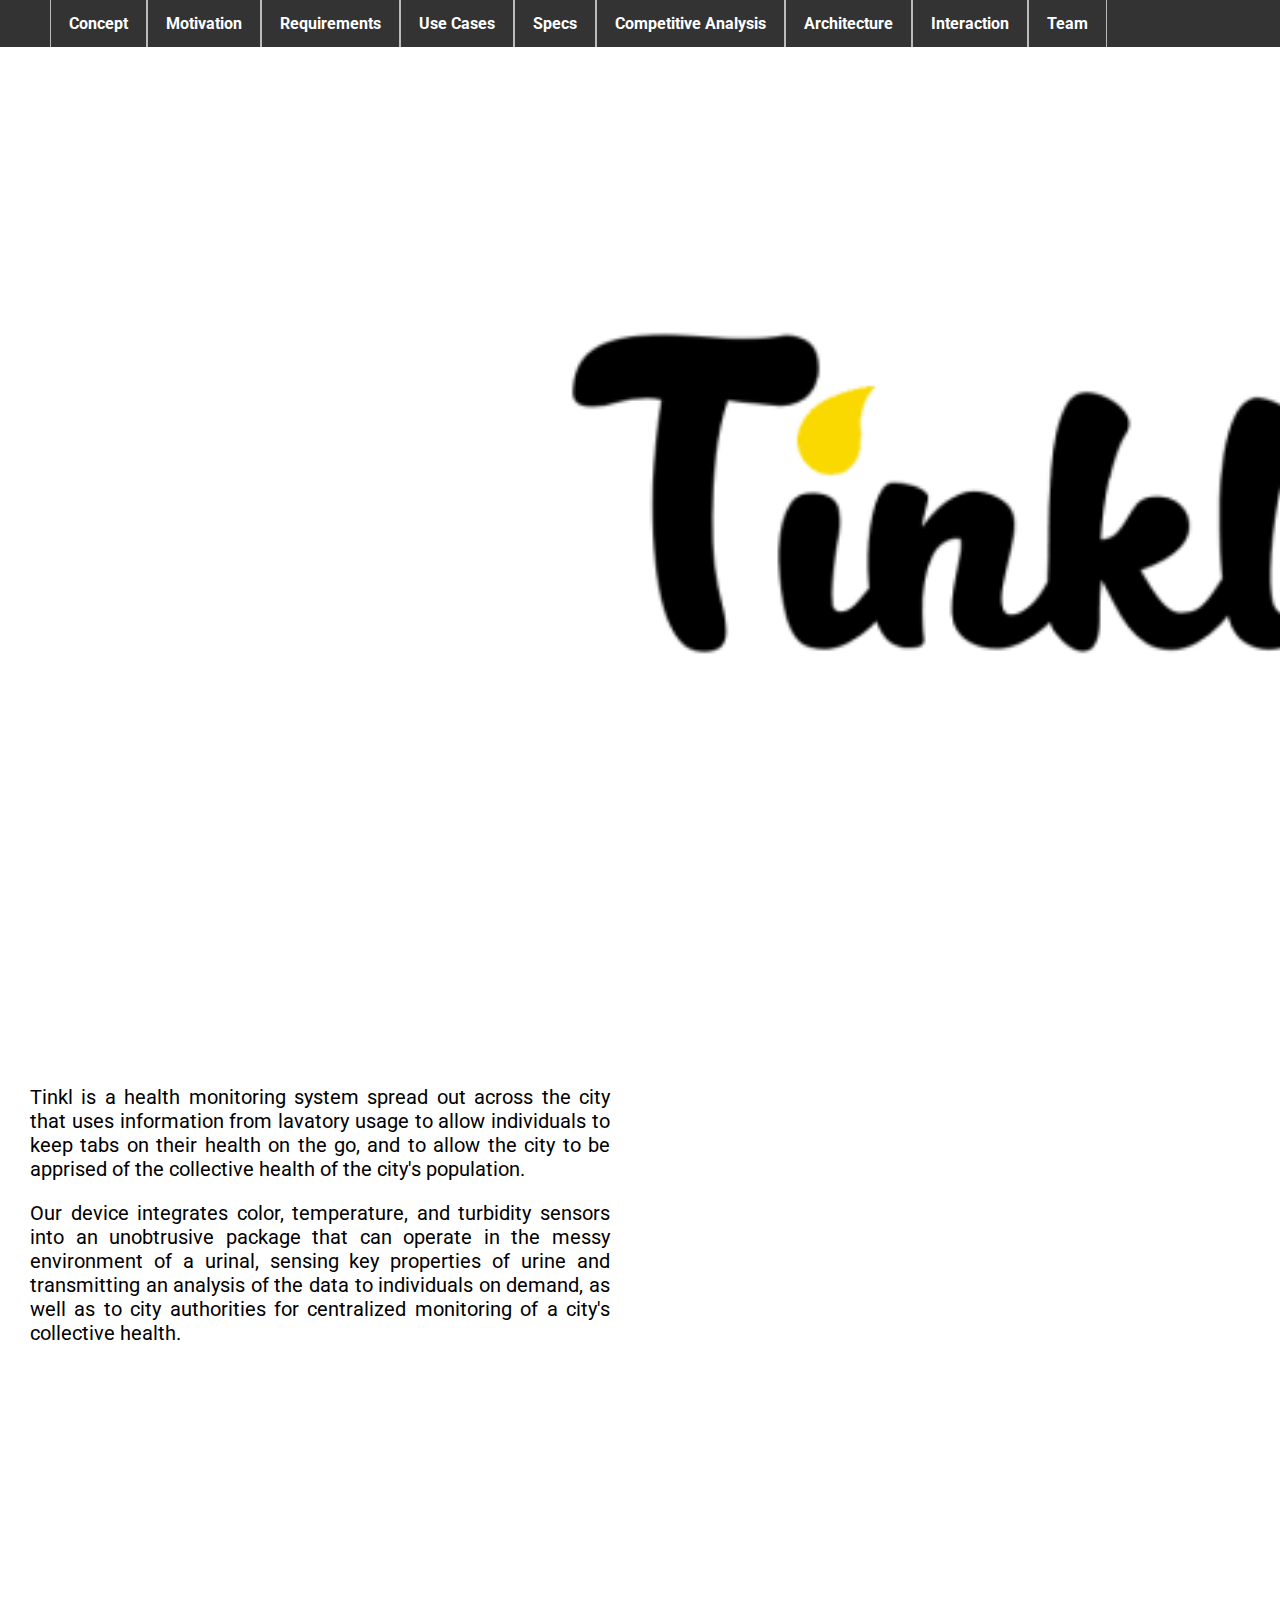
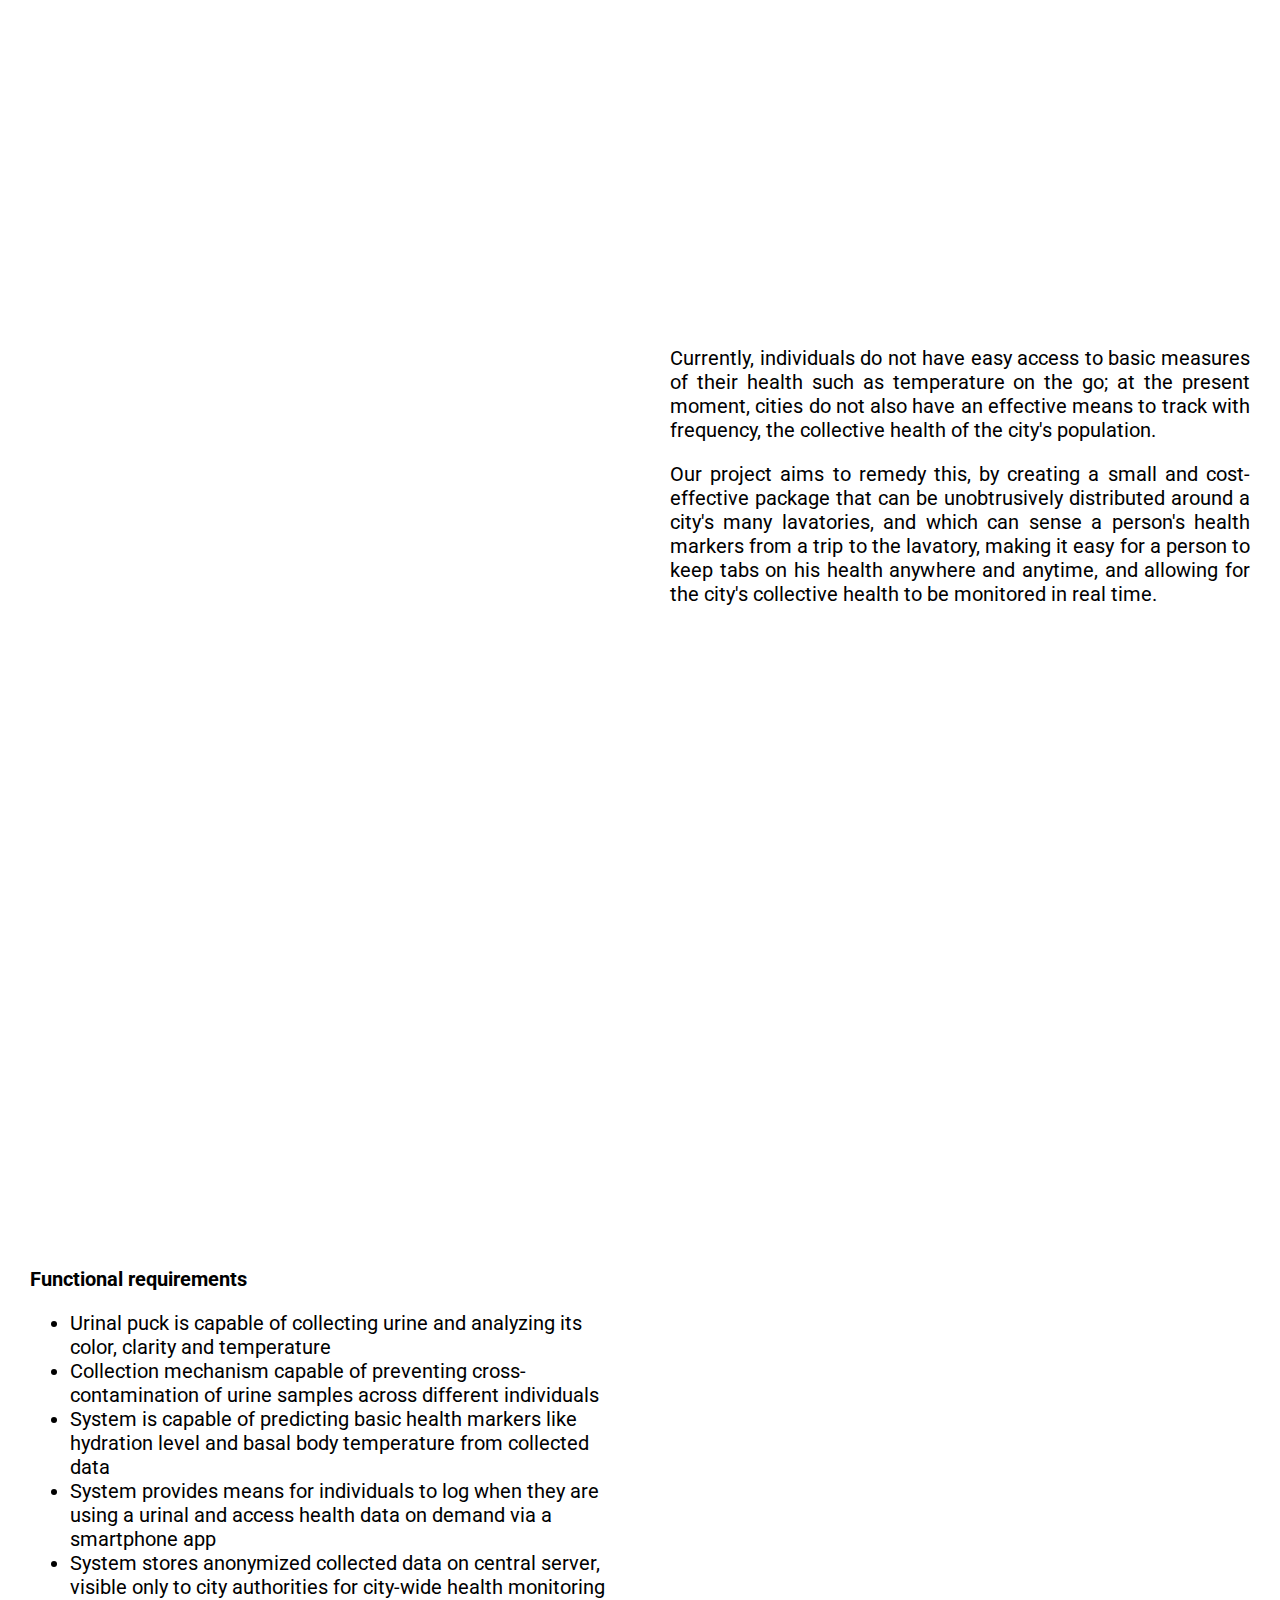
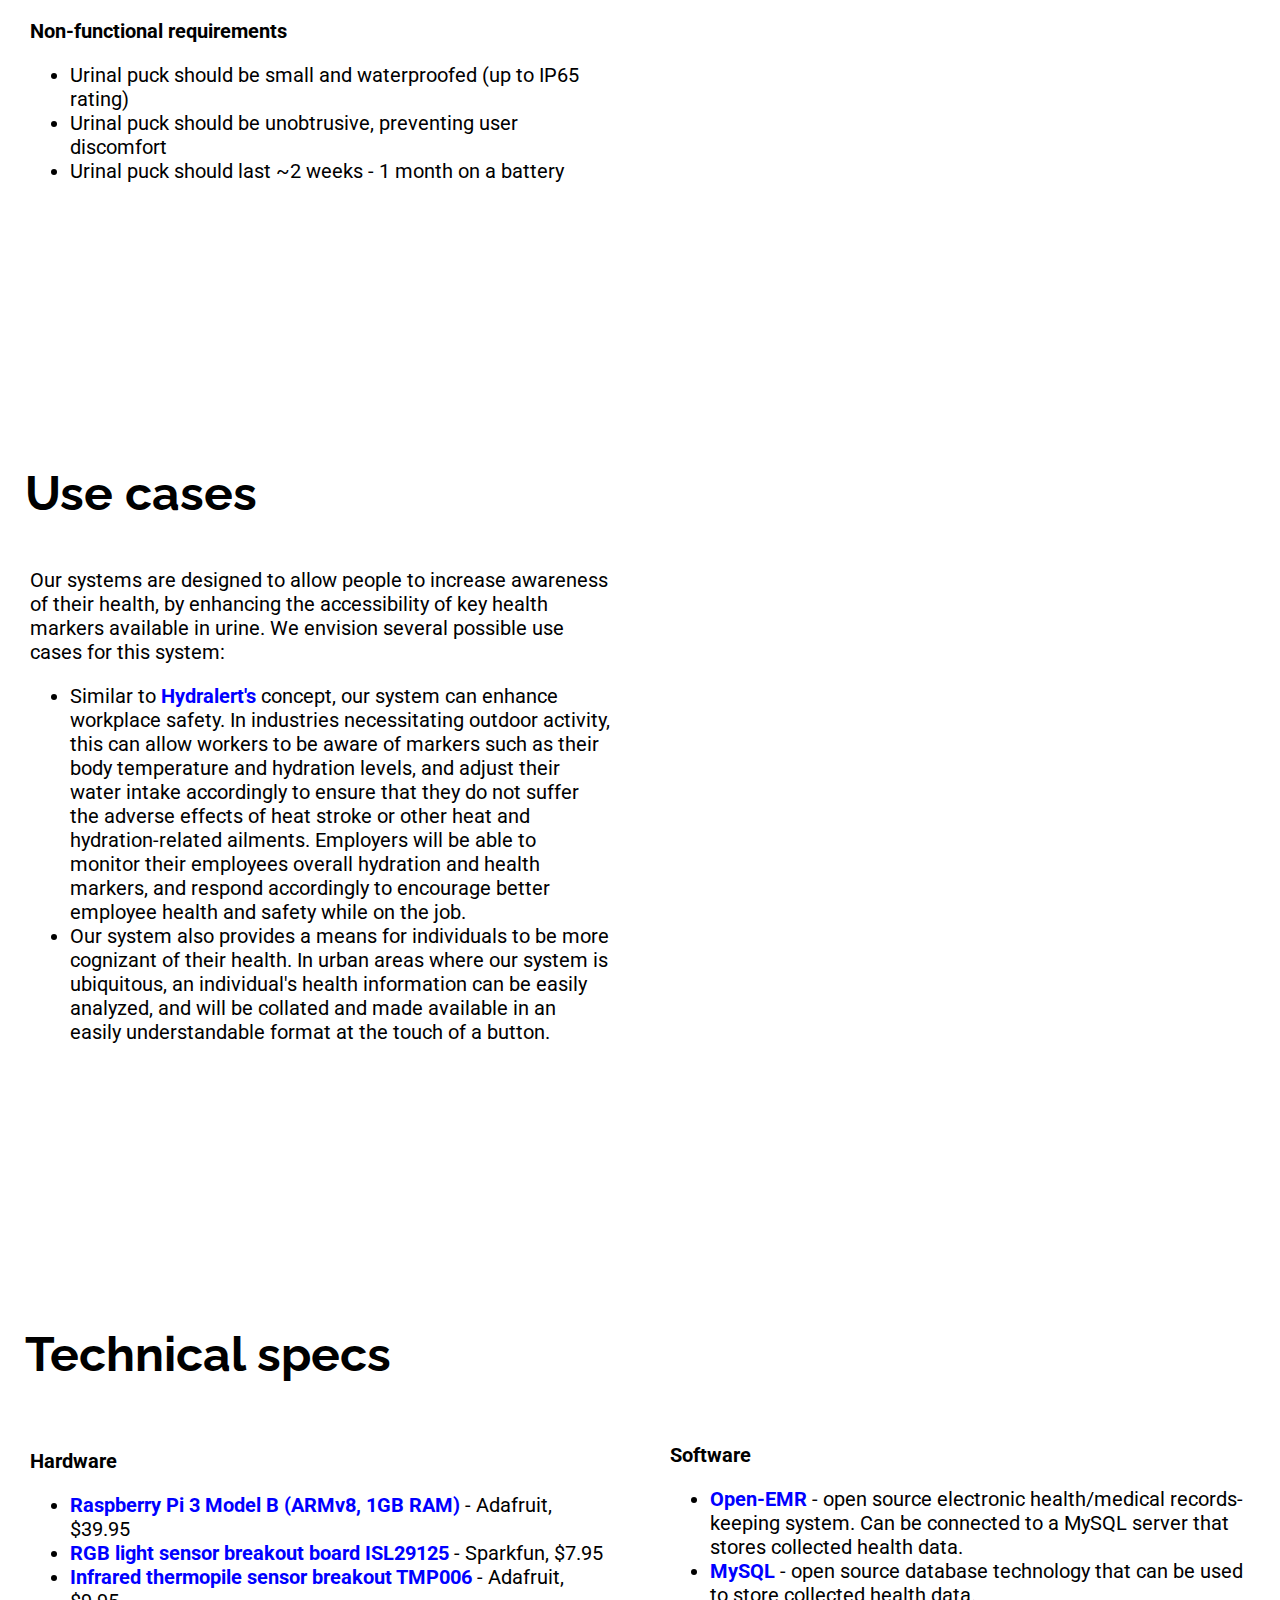
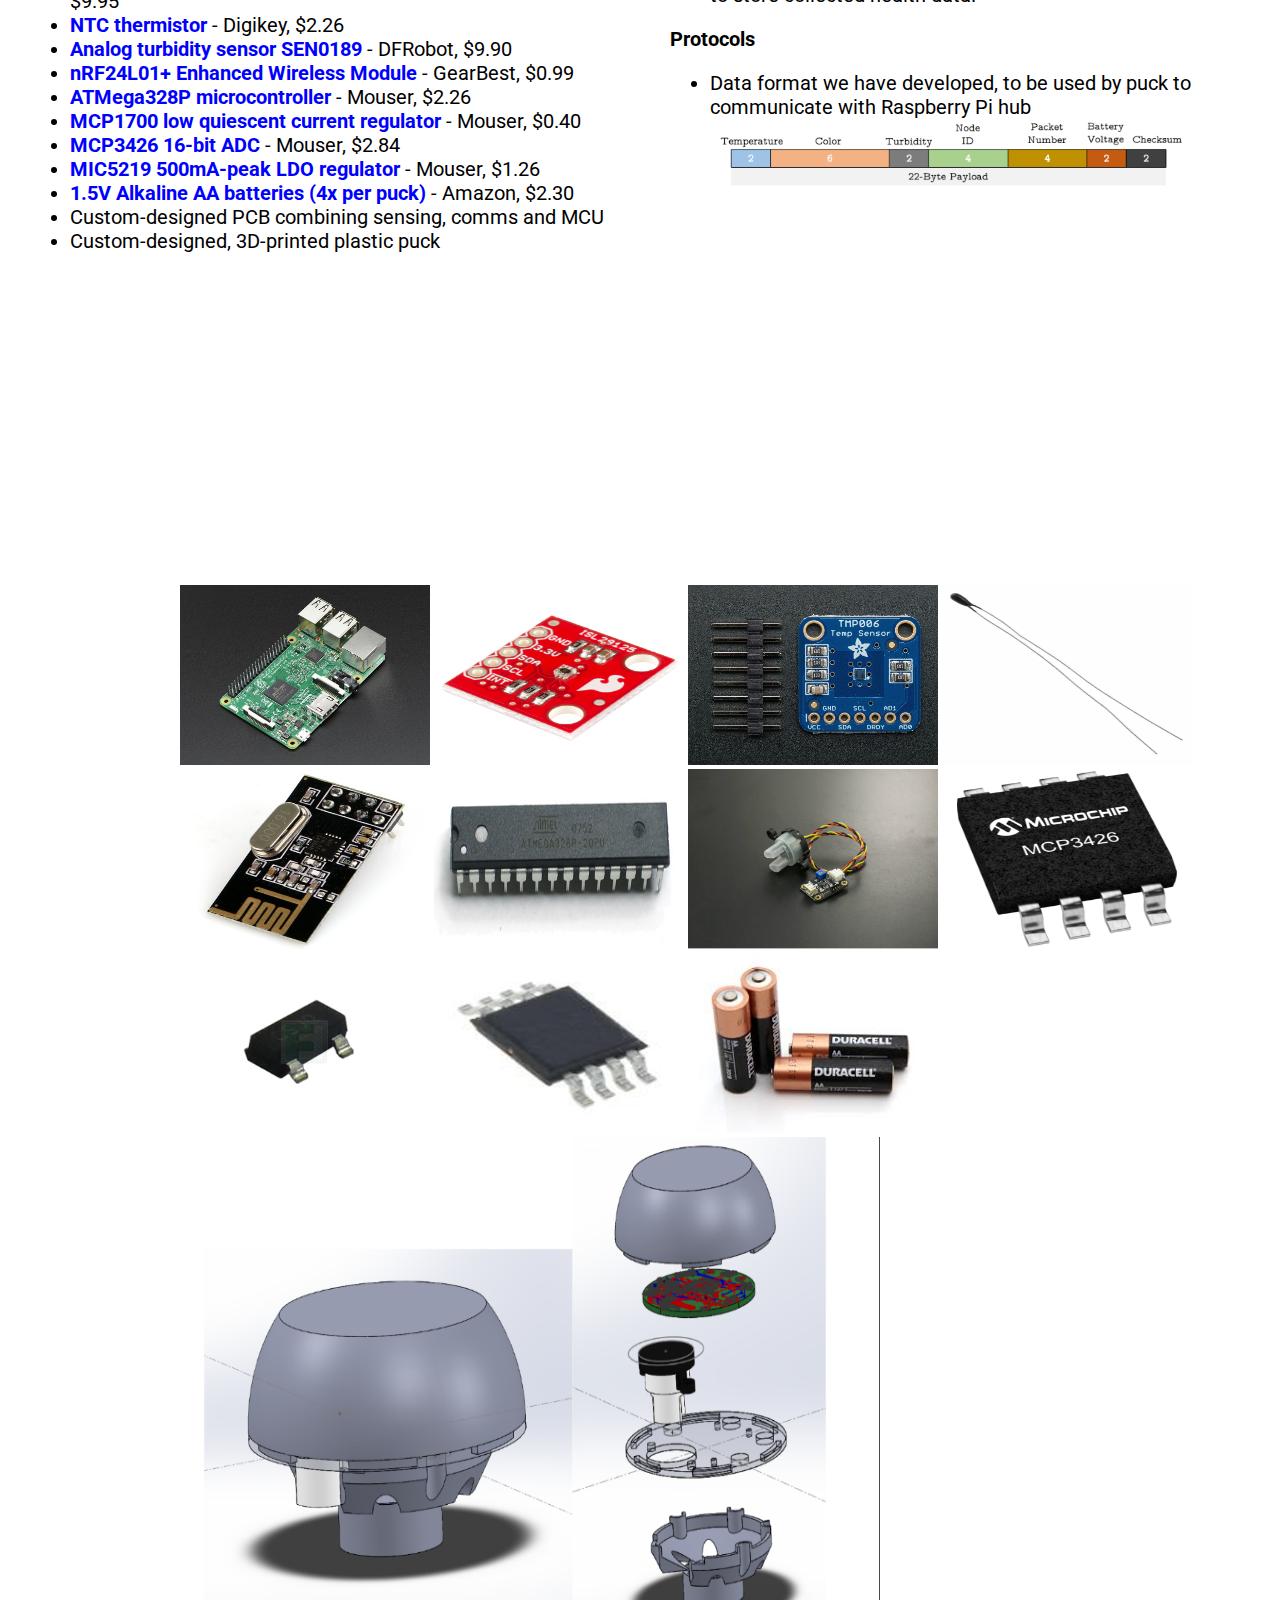
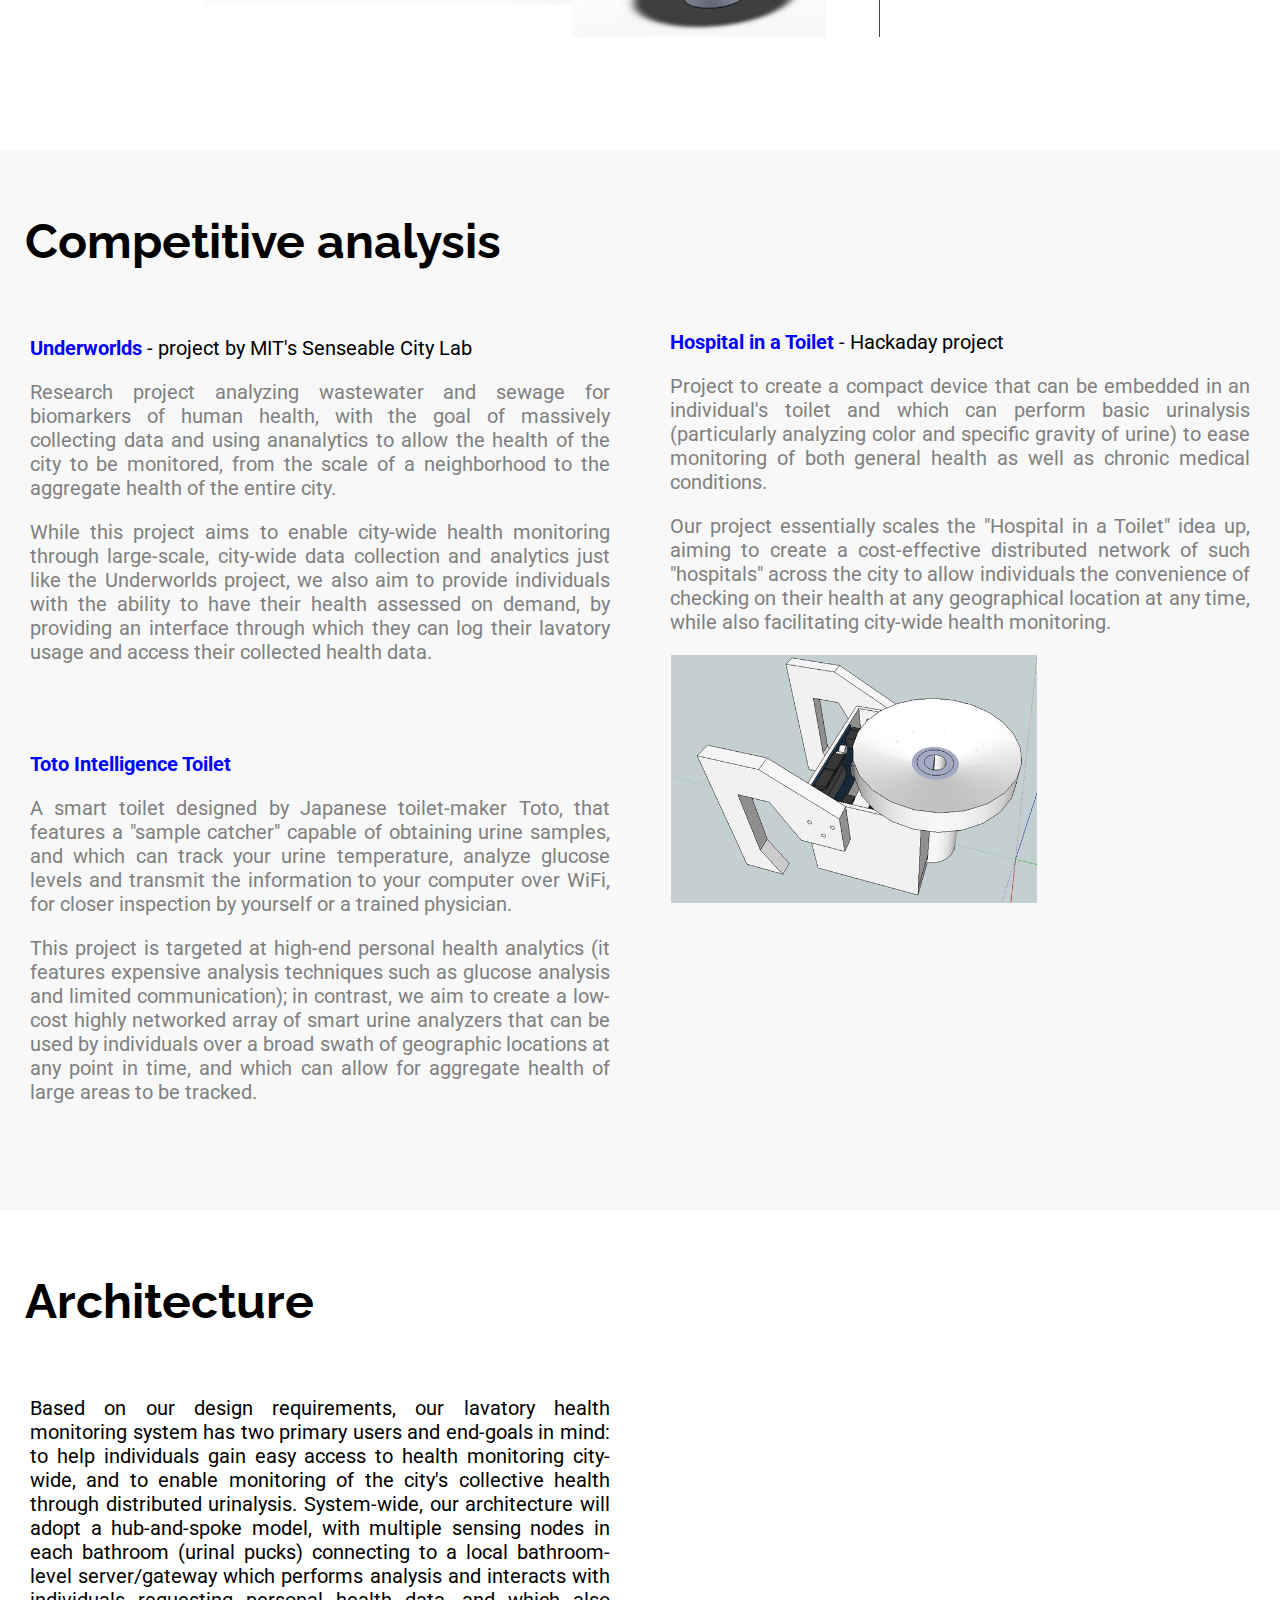
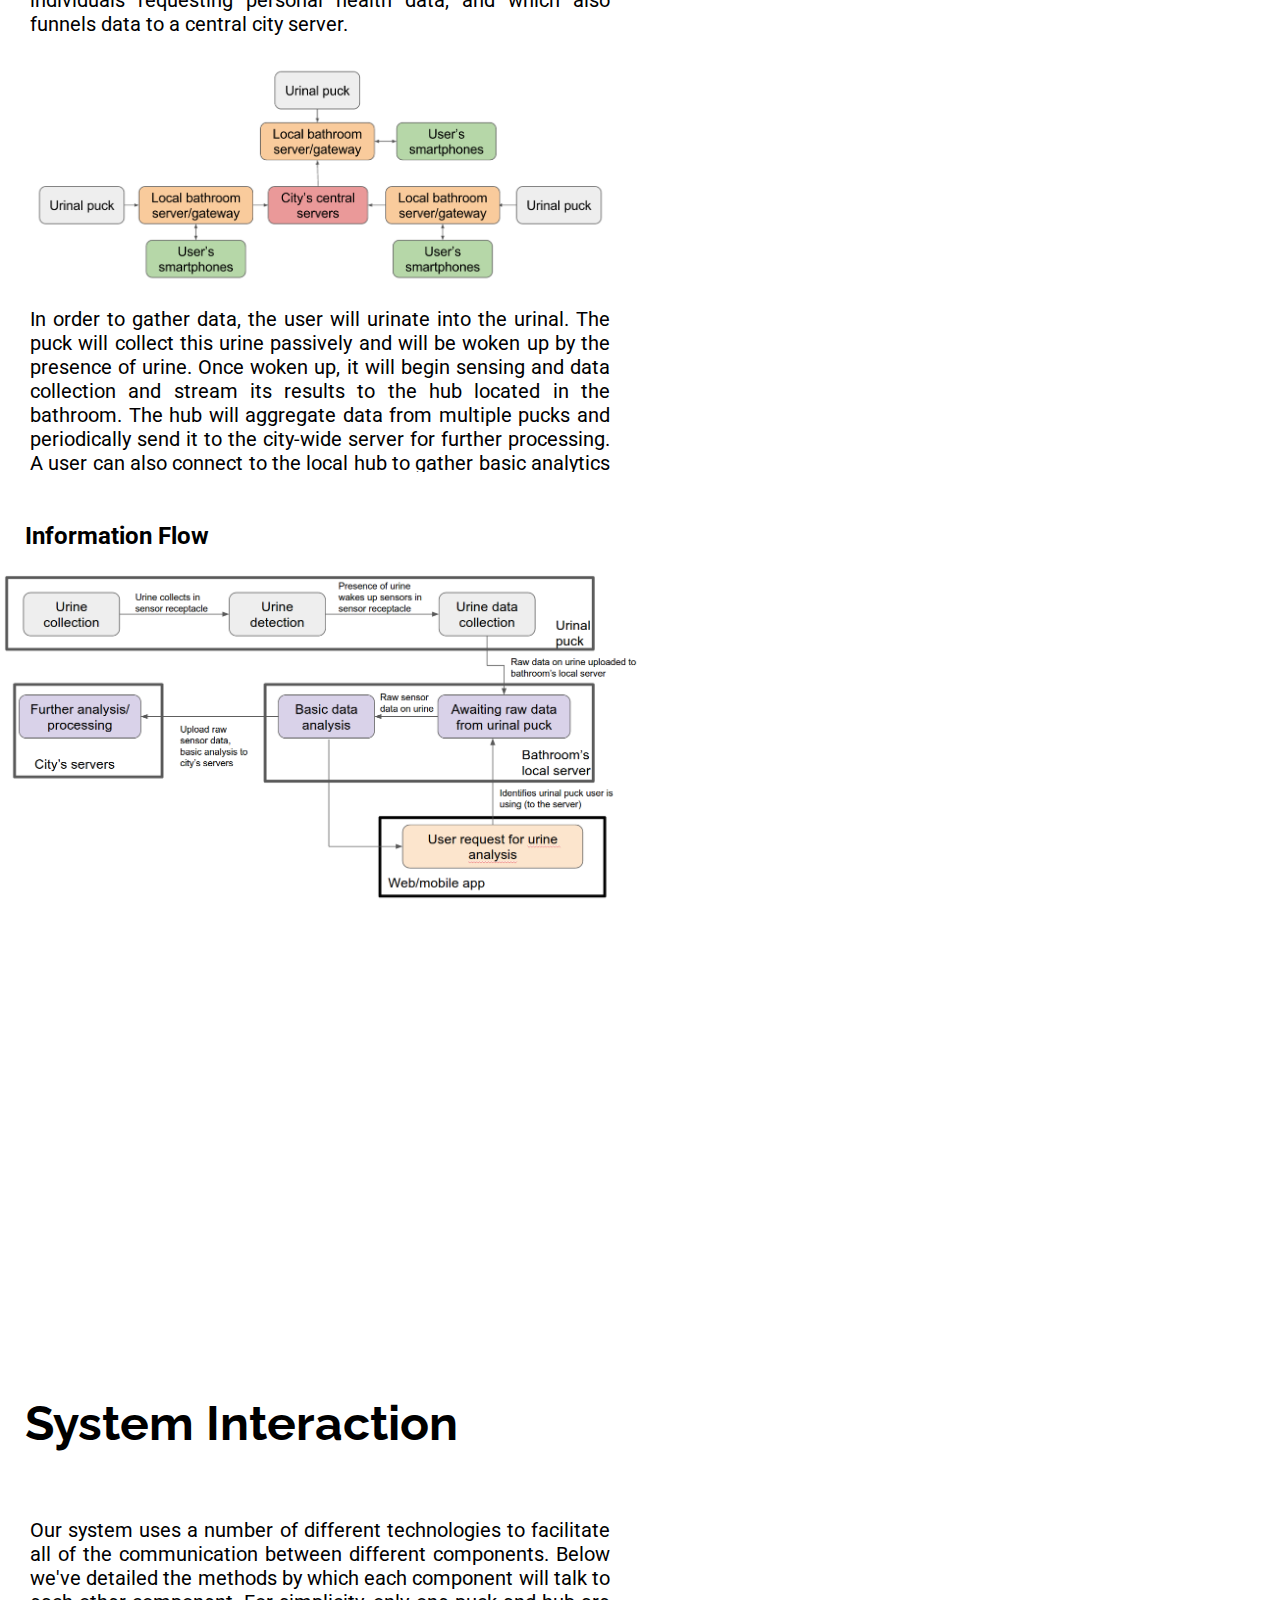
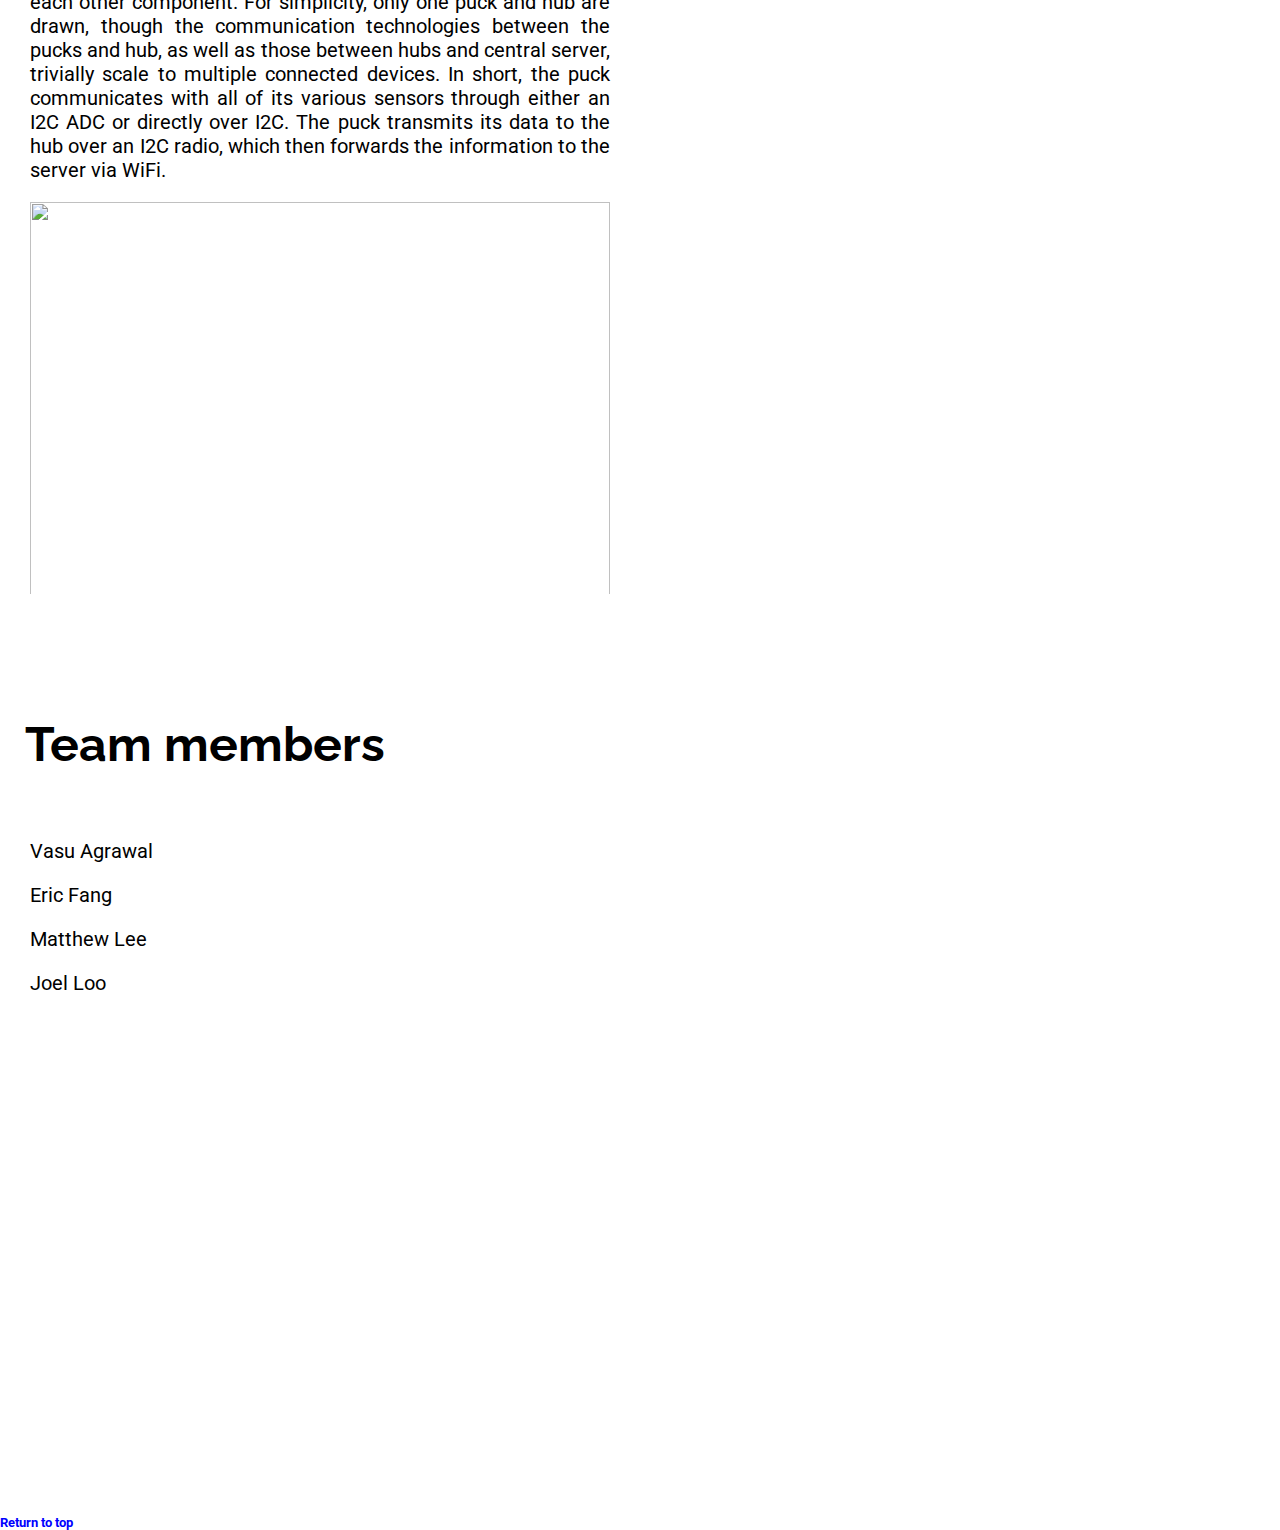
==== website/index.html @ 9ec41b8a "Fixed interaction diagram" ====
<html>
  <head>
    <title>home</title>
    <link rel="stylesheet" type="text/css" href="home.css">
    <link href="https://fonts.googleapis.com/css?family=Roboto" rel="stylesheet">
    <link href="https://fonts.googleapis.com/css?family=Raleway" rel="stylesheet">
    <script src="home.js"></script>
  </head>

  <body>
    <div id="bar">
      <div id="navigation" >
        <ul>
          <li><a class="smoothScroll" href="#section1">Concept</a></li>
          <li><a class="smoothScroll" href="#section2">Motivation</a></li>
          <li><a class="smoothScroll" href="#section3">Requirements</a></li>
          <li><a class="smoothScroll" href="#sectionusecase">Use Cases</a></li>
          <li><a class="smoothScroll" href="#section4">Specs</a></li>
          <li><a class="smoothScroll" href="#section5">Competitive Analysis</a></li> <!-- competitive analysis -->
          <li><a class="smoothScroll" href="#sectionarchitecture">Architecture</a></li>
          <li><a class="smoothScroll" href="#sectioninteraction">Interaction</a></li>
          <li><a class="smoothScroll" href="#sectionteam">Team</a></li>
        </ul>
      </div>
    </div>

    <div id="section0" class="content">
    </div>

    <div id="section1" class="content">
      <div id="text1" class="subtext">
        <div class="header" id="header1">
          <h1>Concept</h1>
        </div>
        <div class="text">
          <p align="justify">
            Tinkl is a health monitoring system spread out across the city that uses information from lavatory usage to allow individuals to keep tabs on their health on the go, and to allow the city to be apprised of the collective health of the city's population. 
          </p>
          <p align="justify">
            Our device integrates color, temperature, and turbidity sensors into an unobtrusive package that can operate in the messy environment of a urinal, sensing key properties of urine and transmitting an analysis of the data to individuals on demand, as well as to city authorities for centralized monitoring of a city's collective health.
         </p>
        </div>
      </div>
    </div>


    <div id="section2" class="content">
      <div id="text2" class="subtext">
        <div id="header2" class="header">
          <h1>Motivation</h1>
        </div>
        <div class="text">
          <p align="justify">
            Currently, individuals do not have easy access to basic measures of their health such as temperature on the go; at the present moment, cities do not also have an effective means to track with frequency, the collective health of the city's population.
          </p>
          <p align="justify">Our project aims to remedy this, by creating a small and cost-effective package that can be unobtrusively distributed around a city's many lavatories, and which can sense a person's health markers from a trip to the lavatory, making it easy for a person to keep tabs on his health anywhere and anytime, and allowing for the city's collective health to be monitored in real time.
          </p>
        </div>
      </div>
    </div>


    <div id="section3" class="content">
      <div id="text3" class="subtext">
        <div id="header3" class="header">
          <h1>Requirements</h1>
        </div>
        <div class="text">
          <p> <b>Functional requirements</b> </p>
          <ul>
            <li> Urinal puck is capable of collecting urine and analyzing its color, clarity and temperature</li>
            <li> Collection mechanism capable of preventing cross-contamination of urine samples across different individuals
            <li> System is capable of predicting basic health markers like hydration level and basal body temperature from collected data </li>
            <li> System provides means for individuals to log when they are using a urinal and access health data on demand via a smartphone app </li>
            <li> System stores anonymized collected data on central server, visible only to city authorities for city-wide health monitoring</li>
          </ul>
          <p> <b>Non-functional requirements</b> </p>
          <ul>
            <li>Urinal puck should be small and waterproofed (up to IP65 rating)</li>
            <li>Urinal puck should be unobtrusive, preventing user discomfort</li>
            <li>Urinal puck should last ~2 weeks - 1 month on a battery</li>
          </ul>
        </div>
      </div>
    </div>


	<div id="sectionusecase" class="content">
	  <div id="textusecase" class="subtext">
		 <div id="header4" class="header">
          <h1>Use cases</h1>
        </div>
		<div class="text">
		  Our systems are designed to allow people to increase awareness of their health, by enhancing the accessibility of key health markers available in urine. We envision several possible use cases for this system:
		  <ul>
			<li> Similar to <a href="http://www.hydralert.com/">Hydralert's</a> concept, our system can enhance workplace safety. 
In industries necessitating outdoor activity, this can allow workers to be aware of markers such as their body temperature and hydration levels, and adjust their water intake accordingly to ensure that they do not suffer the adverse effects of heat stroke or other heat and hydration-related ailments.
Employers will be able to monitor their employees overall hydration and health markers, and respond accordingly to encourage better employee health and safety while on the job.</li>
			<li>Our system also provides a means for individuals to be more cognizant of their health. In urban areas where our system is ubiquitous, an individual's health information can be easily analyzed, and will be collated and made available in an easily understandable format at the touch of a button.</li>
		  </ul> 
		</div>
	  </div>
	</div>


    <div id="section4" class="content">
      <div id="text4l" class="subtext">
        <div id="header4" class="header">
          <h1>Technical specs</h1>
        </div>
        <div class="text">
          <p> <b>Hardware</b> </p>
          <ul>
            <li><a href="https://www.adafruit.com/products/3055">Raspberry Pi 3 Model B (ARMv8, 1GB RAM)</a> - Adafruit, $39.95</li>
            <li><a href="https://www.sparkfun.com/products/12829">RGB light sensor breakout board ISL29125</a> - Sparkfun, $7.95</li>
            <li><a href="https://www.adafruit.com/product/1296">Infrared thermopile sensor breakout TMP006</a> - 	Adafruit, $9.95</li>
			<li><a href="https://www.digikey.com/product-detail/en/us-sensor/PS103J2/615-1003-ND/1014531">NTC thermistor</a> - Digikey, $2.26</li>
            <li><a href="https://www.dfrobot.com/product-1394.html">Analog turbidity sensor SEN0189</a> - DFRobot, $9.90</li>
            <li><a href="http://www.gearbest.com/transmitters-receivers-module/pp_218375.html?wid=21">nRF24L01+ Enhanced Wireless Module</a> - GearBest, $0.99</li>
			<li><a href="http://www.mouser.com/ProductDetail/Microchip/ATMEGA328P-PN/?qs=6Dg1WZIWLC4IRXxsq4v5tA%3D%3D&gclid=CjwKEAjwlKLHBRDztKr6wMnRthMSJAALcT-sWZq5du9UyXFhWGNH5FkwMWp2oCt7id7sCQNMJdE4fhoCCG3w_wcB"> ATMega328P microcontroller</a> - Mouser, $2.26</li>
			<li><a href="http://www.mouser.com/ProductDetail/Microchip-Technology/MCP1700-3302E-TO/?qs=h7tZ5KkzNMMPEB66r2rMQw%3D%3D">MCP1700 low quiescent current regulator</a> - Mouser, $0.40</li>
			<li><a href="http://www.mouser.com/ProductDetail/Microchip-Technology/MCP3426A0-E-SN/?qs=sGAEpiMZZMtgJDuTUz7XuzWo0wJcCr0HZ6szMAC%2f19M%3d">MCP3426 16-bit ADC</a> - Mouser, $2.84</li>
			<li><a href="http://www.mouser.com/ProductDetail/Microchip-Technology-Micrel/MIC5219-50YMM/?qs=kh6iOki%2FeLGcAZQ4JCOeow%3D%3D">MIC5219 500mA-peak LDO regulator</a> - Mouser, $1.26</li>
            <li><a href="https://www.amazon.com/Duracell-Coppertop-Alkaline-Aa-Count/dp/B0035LCFNQ/ref=zg_bs_389577011_12?_encoding=UTF8&refRID=1QN7TV32WRS8P8SPSJGH&th=1">1.5V Alkaline AA batteries (4x per puck)</a> - Amazon, $2.30</li>
			<li>Custom-designed PCB combining sensing, comms and MCU</li>
			<li>Custom-designed, 3D-printed plastic puck</li>

          </ul>
        </div>
      </div>
      <div id="text4r" class="subtext">
        <div class="text">
          <br></br>
          <br></br>
          <br></br>
          <p> <b>Software</b> </p>
            <ul>
              <li><a href="http://www.open-emr.org/">Open-EMR</a> - open source electronic health/medical records-keeping system. Can be connected to a MySQL server that stores collected health data.</li>
              <li><a href="https://dev.mysql.com/">MySQL</a> - open source database technology that can be used to store collected health data.</li>
            </ul>
          <p> <b>Protocols</b> </p>
			<ul>
			  <li>Data format we have developed, to be used by puck to communicate with Raspberry Pi hub</li>
			  <img src="files/radio_protocol.png" title="Radio to RasPi hub protocol" style="width:480px;height:75px">
			</ul>
        </div>
      </div>
    </div>


    <div id="section4gallery">
      <div class="gallery" style="margin:0 auto;">
        <img src="files/raspi3.jpg" title="Raspberry Pi 3" style="width:250px;height:180px"/>
        <img src="files/isl29125.jpg" title="ISL29125 color sensor" style="width:250px;height:180px"/>
         <img src="files/tmp006.jpg" title="TMP006 contactless temperature sensor" style="width:250px;height:180px"/>
          <img src="files/ntc_thermistor.png" title="NTC Thermistor (Temperature sensing)" style="width:250px;height:180px"/>
      </div>
      <div class="gallery">
  		<img src="files/nrf24l01.jpg" title="nRF24L01+ Enhanced Wireless Module" style="width:250px;height:180px"/>
        <img src="files/atmega328p.jpg" title="ATMega328P MCU" style="width:250px;height:180px"/>
         <img src="files/turbidity.jpg" title="DFRobot analog turbidity sensor" style="width:250px;height:180px"/>
          <img src="files/mcp3426.png" title="MCP3426 16-bit ADC" style="width:250px;height:180px"/>
      </div>
      <div class="gallery">
        <img src="files/mcp1700.jpg" title="MCP1700 low quiescent current regulator" style="width:250px;height:180px"/>
        <img src="files/mic5219.jpg" title="MIC5219 high peak current regulator" style="width:250px;height:180px"/>
        <img src="files/alkaline_battery.jpg" title="AA alkaline batteries" style="width:250px;height:180px"/>
      </div>
	  <div class="gallery">
	    <img src="files/puck.png" title="Plastic puck design with PCB and turbidity sensor inside" style="width:700px; height:500px">
	  </div>
      <br></br>
      <br></br>
      <br></br>
    </div>


    <div id="section5" class="content">
      <div id="text5l" class="subtext">
        <div class="header" id="header5">
          <h1> Competitive analysis </h1>
        </div>
        <div class="text">
          <p> 
            <a href="http://underworlds.mit.edu/"> Underworlds </a> 
         - project by MIT's Senseable City Lab 
          </p>
          <p id="description" align="justify">
            Research project analyzing wastewater and sewage for biomarkers of human health, with the goal of massively collecting data and using ananalytics to allow the health of the city to be monitored, from the scale of a neighborhood to the aggregate health of the entire city.
          </p>
          <p id="description" align="justify">
            While this project aims to enable city-wide health monitoring through large-scale, city-wide data collection and analytics just like the Underworlds project, we also aim to provide individuals with the ability to have their health assessed on demand, by providing an interface through which they can log their lavatory usage and access their collected health data.
          </p>
          <br></br>
          <p>
            <a href="https://singularityhub.com/2009/05/12/smart-toilets-doctors-in-your-bathroom/"> Toto Intelligence Toilet </a>
          </p>
          <p id="description" align="justify">
            A smart toilet designed by Japanese toilet-maker Toto, that features a "sample catcher" capable of obtaining urine samples, and which can track your urine temperature, analyze glucose levels and transmit the information to your computer over WiFi, for closer inspection by yourself or a trained physician. 
          </p>
          <p id="description" align="justify">
            This project is targeted at high-end personal health analytics (it features expensive analysis techniques such as glucose analysis and limited communication); in contrast, we aim to create a low-cost highly networked array of smart urine analyzers that can be used by individuals over a broad swath of geographic locations at any point in time, and which can allow for aggregate health of large areas to be tracked.
          </p>
        </div>
      </div>
      <div id="text5r" class="subtext">
        <div class="text">
          <br></br>
          <br></br>
          <br></br>
          <p>
            <a href="https://hackaday.io/project/2387-hospital-in-a-toilet"> Hospital in a Toilet </a> - Hackaday project
          </p>
          <p id="description" align="justify">
            Project to create a compact device that can be embedded in an individual's toilet and which can perform basic urinalysis (particularly analyzing color and specific gravity of urine) to ease monitoring of both general health as well as chronic medical conditions.
          </p>
          <p id="description" align="justify">
            Our project essentially scales the "Hospital in a Toilet" idea up, aiming to create a cost-effective distributed network of such "hospitals" across the city to allow individuals the convenience of checking on their health at any geographical location at any time, while also facilitating city-wide health monitoring.
          </p>
          <img src="files/hospital_in_a_toilet.png" style="width:368px;height:250px;" align="middle">
        </div>
      </div>
    </div>


    <div id="sectionarchitecture" class="content">
      <div class="subtext">
        <div class="headerblack"> <h1>Architecture</h1> </div>
        <div class="text">
          <p align="justify">
Based on our design requirements, our lavatory health monitoring system has two
primary users and end-goals in mind: to help individuals gain easy access to
health monitoring city-wide, and to enable monitoring of the city's collective
health through distributed urinalysis. System-wide, our architecture will adopt
a hub-and-spoke model, with multiple sensing nodes in each bathroom (urinal
pucks) connecting to a local bathroom-level server/gateway which performs
analysis and interacts with individuals requesting personal health data, and
which also funnels data to a central city server.
          </p>
<img src="files/arch1.png" style="width:100%;" align="middle">

<p align="justify">
In order to gather data, the user will urinate into the urinal. The puck will
collect this urine passively and will be woken up by the presence of urine. Once
woken up, it will begin sensing and data collection and stream its results to
the hub located in the bathroom. The hub will aggregate data from multiple pucks
and periodically send it to the city-wide server for further processing. A user
can also connect to the local hub to gather basic analytics and data after
indicating their desire to receive such data.
</p>

        </div>
      </div>
    </div>

    <div id="sectionarchitecture2" class="content">
        <div class="subtext">
            <div class="headerblack"> <h2>Information Flow</h2> </div>
            <img src="files/arch4.png" style="width:100%;" align="middle">
        </div>
    </div>
   

    <div id="sectioninteraction" class="content">
      <div class="subtext">
        <div class="headerblack"> <h1>System Interaction</h1> </div>
        <div class="text">
          <p align="justify">
Our system uses a number of different technologies to facilitate all of the
communication between different components. Below we've detailed the methods by
which each component will talk to each other component. For simplicity, only one
puck and hub are drawn, though the communication technologies between the pucks
and hub, as well as those between hubs and central server, trivially scale to
multiple connected devices. In short, the puck communicates with all of its
various sensors through either an I2C ADC or directly over I2C. The puck
transmits its data to the hub over an I2C radio, which then forwards the
information to the server via WiFi.
          </p>

          <img  src="files/interaction2.png" style="width:100%;">
        </div>
      </div>
    </div>


    <div id="sectionteam" class="content">
      <div class="header" id="headerteam">
        <h1>Team members</h1>
      </div>
      <div class="text">
        <p>Vasu Agrawal</p>
        <p>Eric Fang</p>
        <p>Matthew Lee</p>
        <p>Joel Loo</p>
      </div>
    </div>

    <a class="smoothScroll" href="#section0" id="return">Return to top</a>

    <!--<script src="https://ajax.googleapis.com/ajax/libs/jquery/1.11.3/jquery.min.js"></script>-->
    <script type="text/javascript" src="http://ajax.googleapis.com/ajax/libs/jquery/1.7.1/jquery.min.js"></script>
    <script type="text/javascript" src="javascript/smoothscroll.js"></script>
	
  </body>
</html>
---- website/home.css ----
@font-face {
  font-family: HelveticaNeue;
  src: url("accessories/helveticaneue.woff") format('woff');
}

body {
  padding-top: 39px;
  margin: 0;
  font-family: "HelveticaNeue", Roboto, Arial;
}

.title {
  text-decoration: none;
  font-family: Segoe UI;
  margin: 24px;
}

h1 {
  text-decoration: none;
  font-family: "HelveticaNeue", Raleway, Roboto, Arial;
  font-size: 48px;
}

a {
  text-decoration: none;
  font-family: "HelveticaNeue", Roboto, Arial;
  font-weight: bold;
  color: blue;
}

.header {
  padding-left: 25px;
  padding-top: 30px;
  color: white;
  font-family: "HelveticaNeue", Roboto, Arial;
}

.headerblack {
  padding-left: 25px;
  padding-top: 30px;
  color: black;
  font-family: "HelveticaNeue", Roboto, Arial;
}

.content {
  display: flex;
  flex-direction: row;
/*  width: 100vw;
  height: 100vh;
*/
  width: 100%;
  height: 100%;
  min-height: 600px;
  left: 0;   
  position: relative;   
}

.subtext {
  height: 100%;
  width: 50%;
  position: absolute;
  z-index: 10;
  /*left: 9px;*/
  top: 0;
  background-color: rgba(255, 255, 255, 0.4);
  overflow: hidden;
}

.text {
  padding-left: 30px;
  padding-right: 30px;
  padding-top: 15px;
  color: black;
  font-family: "HelveticaNeue", Roboto, Raleway, Arial;
  font-size: 20px;
}

.gallery {
  padding-left: 180px;
}

small {
  margin-left: 24px;
  color: gray;
}

#bar {
  background-color: #333;
  width: 100%;
  height: 47px;
  margin: 0;
  padding: 0;
  position: fixed;
  top: 0;
  left: 0;
  z-index: 99;
}

#navigation {
  padding: 0;
  padding-left: 50px;
  background-color: #333;
  height: 47px;
  margin: auto;
}

#navigation ul {
  list-style-type: none;
  position: fixed;
  top: 0;
  margin: 0;
  padding: 0;
  overflow: hidden;
  background-color: #333;
}

#navigation li {
  float: left;
  border-right: 1px solid #BBB;
  border-left: 1px solid #BBB;
}

#navigation li a {
  display: block;
  color: white;
  text-align: center;
  padding: 14px 18px;
  text-decoration: none;
  font-family: "HelveticaNeue", Roboto;
}

#navigation li a:hover {
  background-color:#888
}

#section0 {
  background-image: url("files/tinkl_logo.png");
  background-position: left top, 0% 45%;
  background-size: cover, 100%;
  background-repeat: no-repeat, no-repeat;
  background-attachment: fixed, fixed;
}

#section1 {
  background-image: url("files/stock1.jpg");
  background-position: left top, 0% 45%;
  background-size: cover, 60%;
  background-repeat: no-repeat, no-repeat;
  background-attachment: fixed, fixed;
  min-height: 660px;
  
}

#section2 {
  padding-top: 60px;
  background-image: url("files/stock4.jpg");
  background-position: left top, 0% 45%;
  background-size: cover, 60%;
  background-repeat: no-repeat, no-repeat;
  background-attachment: fixed, fixed;
}

#section3 {
  padding-top: 60px;
  background-image: url("files/stock2.jpg");
  background-position: left top, 6% 45%;
  background-size: cover, 60%;
  background-repeat: no-repeat, no-repeat;
  background-attachment: fixed, fixed;
}

#section4 {
  padding-top: 60px;
/*  background-image: url("files/stock4.jpg"); */
/*  background: -webkit-linear-gradient(top #ffffff, bottom #e8e8e8); */
  background-position: left top, 6% 45%;
  background-size: cover, 60%;
  background-repeat: no-repeat, no-repeat;
  background-attachment: fixed, fixed;
  min-height = 500px;
/*  border-bottom: 3px solid #e8e8e8;*/
}

/*
#section4gallery {

}
*/

#section5 {
  padding-top: 60px;
/*  background-image: url("files/stock1.jpg");*/
/*  background: -webkit-linear-gradient(#ffffff, #e8e8e8); */
  background: #f4f4f4; 
  background-position: left top, 6% 45%;
  background-size: cover, 60%;
  background-repeat: no-repeat, no-repeat;
  background-attachment: fixed, fixed;
  min-height: 1000px;
}

#header5 {
  color: black;
}

#sectionteam {
  display: block;
  padding-top: 60px;
  background: white;
  background-position: left top, 6% 45%;
  background-size: cover, 60%;
  background-repeat: no-repeat, no-repeat;
  background-attachment: fixed, fixed;
}

#header4 {
  color: black;
}

#headerteam {
  color: black;
}

#text1 {
  left: 0;
}

#text2 {
  right: 0;
}

#text3 {
  left: 0;
}

#text4l {
  left: 0;
}

#text4r {
  right: 0;
}

#text5l {
  left: 0;
}

#text5r {
  right: 0;
}

#description {
  color: grey;
}

#return {
  text-decoration: none;
  font-size: small;
  color: blue;
}
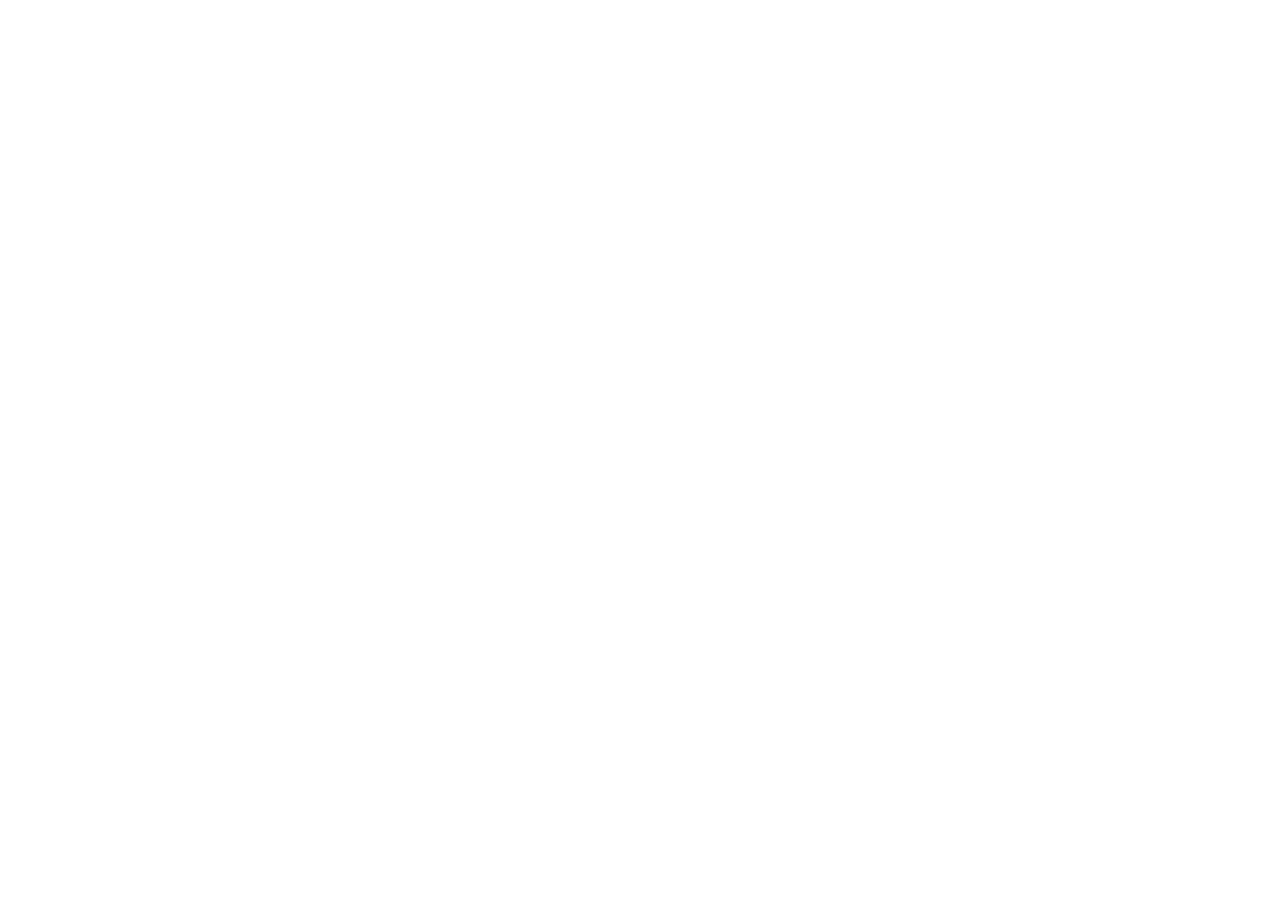
==== commit f8b6e82d: "Adding redirect to index.html" ====
--- a/website/index.html
+++ b/website/index.html
@@ -1,5 +1,35 @@
 <html>
   <head>
+
+<!-- Pleace this snippet right after opening the head tag to make it work properly -->
+
+<!-- This code is licensed under GNU GPL v3 -->
+<!-- You are allowed to freely copy, distribute and use this code, but removing author credit is strictly prohibited -->
+<!-- Generated by http://insider.zone/tools/client-side-url-redirect-generator/ -->
+
+<!-- REDIRECTING STARTS -->
+<link rel="canonical" href="https://vasuagrawal.github.io/tinkl/"/>
+<noscript>
+	<meta http-equiv="refresh" content="0;URL=https://vasuagrawal.github.io/tinkl/">
+</noscript>
+<!--[if lt IE 9]><script type="text/javascript">var IE_fix=true;</script><![endif]-->
+<script type="text/javascript">
+	var url = "https://vasuagrawal.github.io/Tinkl/";
+	if(typeof IE_fix != "undefined") // IE8 and lower fix to pass the http referer
+	{
+		document.write("redirecting..."); // Don't remove this line or appendChild() will fail because it is called before document.onload to make the redirect as fast as possible. Nobody will see this text, it is only a tech fix.
+		var referLink = document.createElement("a");
+		referLink.href = url;
+		document.body.appendChild(referLink);
+		referLink.click();
+	}
+	else { window.location.replace(url); } // All other browsers
+</script>
+<!-- Credit goes to http://insider.zone/ -->
+<!-- REDIRECTING ENDS -->
+
+
+
     <title>home</title>
     <link rel="stylesheet" type="text/css" href="home.css">
     <link href="https://fonts.googleapis.com/css?family=Roboto" rel="stylesheet">
